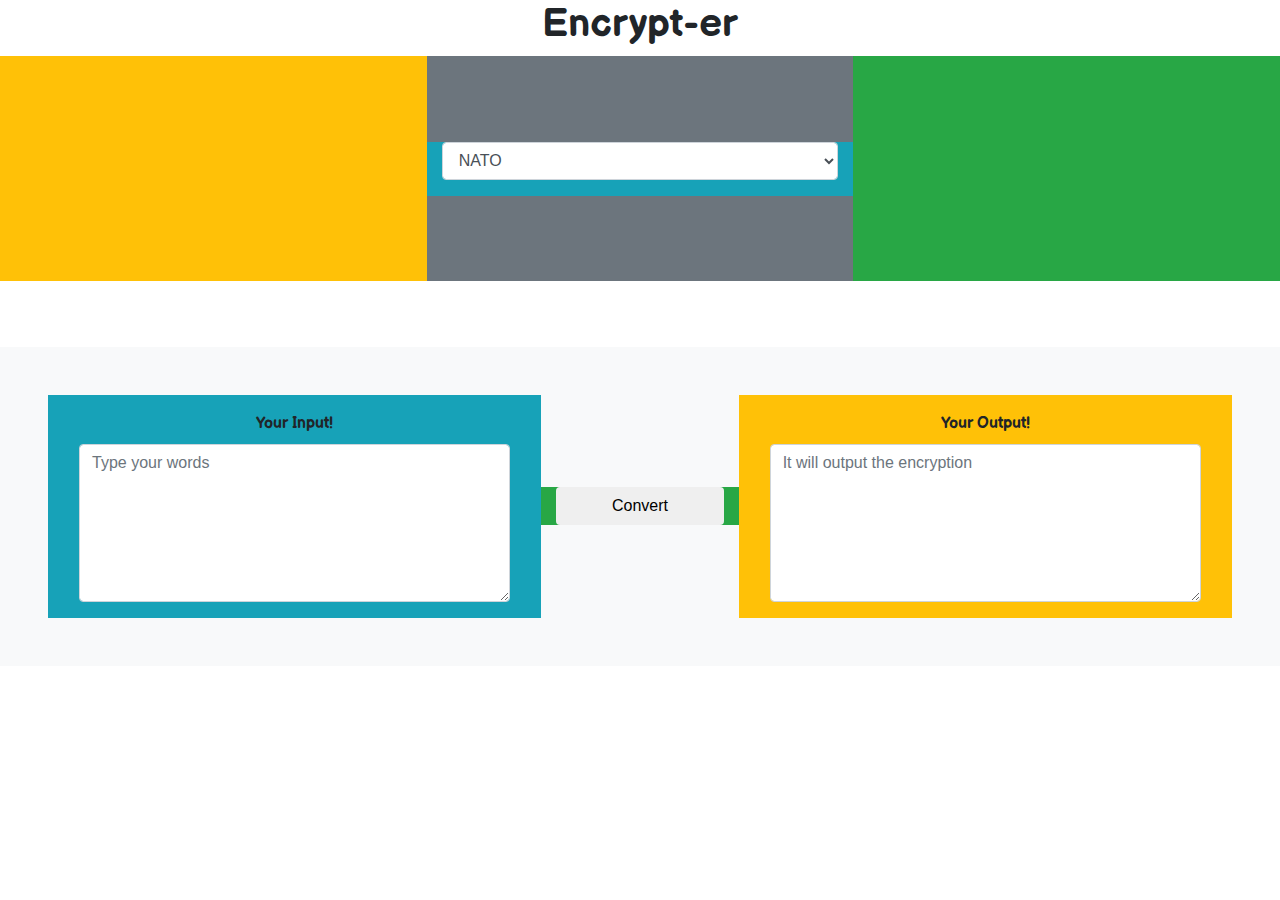
==== index.html @ de4d9780 "Commit" ====
<!doctype html>
<html lang="en">
  <head>
    <!-- Required meta tags -->
    <meta charset="utf-8">
    <meta name="viewport" content="width=device-width, initial-scale=1, shrink-to-fit=no">
    <link rel="stylesheet" href="main.css">
    <!-- Bootstrap CSS -->
    <link rel="stylesheet" href="https://maxcdn.bootstrapcdn.com/bootstrap/4.0.0/css/bootstrap.min.css" integrity="sha384-Gn5384xqQ1aoWXA+058RXPxPg6fy4IWvTNh0E263XmFcJlSAwiGgFAW/dAiS6JXm" crossorigin="anonymous">

    <title>Cyphers</title>
  </head>





  <body class="container-fluid">
    <h1 class="text-center my-font">Encrypt-er</h1>

    <div class="d-flex flex-column h-25">
      <div class="row bg-secondary h-100">
        <div class="col-4 bg-warning">

        </div>


        <div class="col-4 bg-info align-self-center">
          <div class="form-group text-center">
            <select class="form-control" id="type-of-decryption">
              <option value="NATO">NATO</option>
              <option value="ROT13">ROT13</option>
            </select>
          </div>
        </div>

        <div class="col-4 bg-success">

        </div>
      </div>

    </div>



    <div class="d-flex flex-column h-50 justify-content-center">
      <div class="row p-5 bg-light">
          <div class="col-5 bg-info text-center">
            <form class="m-3" action="input" method="post">
              <label for="entry" class="my-font">Your Input!</label>
              <textarea class="form-control" rows="6" id="entry" type="text" name="encryption"  placeholder="Type your words"></textarea>
            </form>
          </div>
          <div class="col-2 bg-success align-self-center">
            <button id="convert-button" class="btn btn-default btn-block text-center" type="button" name="convert">Convert</button>
          </div>
          <div class="col-5 text-center bg-warning">
            <form class="m-3" action="input" method="post">
              <label for="output" class="my-font">Your Output!</label>
              <textarea class="form-control" rows="6" id="output" type="text" name="encryption"  placeholder="It will output the encryption"></textarea>
            </form>
          </div>
      </div>
  </div>

    <!-- Optional JavaScript -->
    <!-- jQuery first, then Popper.js, then Bootstrap JS -->
    <script src="https://code.jquery.com/jquery-3.2.1.slim.min.js" integrity="sha384-KJ3o2DKtIkvYIK3UENzmM7KCkRr/rE9/Qpg6aAZGJwFDMVNA/GpGFF93hXpG5KkN" crossorigin="anonymous"></script>
    <script src="https://cdnjs.cloudflare.com/ajax/libs/popper.js/1.12.9/umd/popper.min.js" integrity="sha384-ApNbgh9B+Y1QKtv3Rn7W3mgPxhU9K/ScQsAP7hUibX39j7fakFPskvXusvfa0b4Q" crossorigin="anonymous"></script>
    <script src="https://maxcdn.bootstrapcdn.com/bootstrap/4.0.0/js/bootstrap.min.js" integrity="sha384-JZR6Spejh4U02d8jOt6vLEHfe/JQGiRRSQQxSfFWpi1MquVdAyjUar5+76PVCmYl" crossorigin="anonymous"></script>
    <script src="main.js" charset="utf-8"></script>
  </body>
</html>
---- main.css ----
@import url('https://fonts.googleapis.com/css2?family=Balsamiq+Sans:ital,wght@0,400;0,700;1,400&display=swap');

body, html {
  height: 100%;
}

.my-font {
  font-family: Balsamiq Sans, sans-serif;
  font-weight: bold;
}
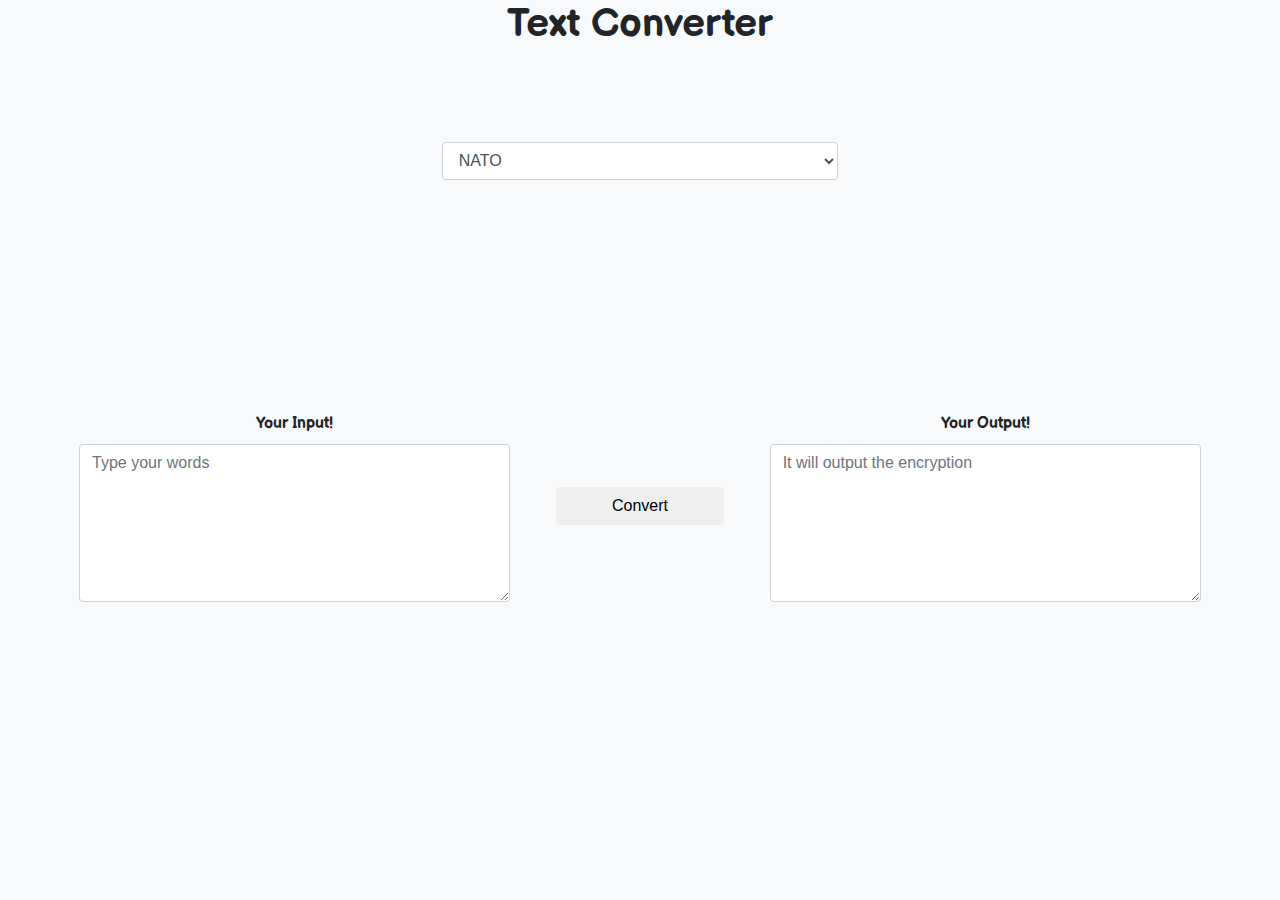
==== commit 831675f1: "Re" ====
--- a/index.html
+++ b/index.html
@@ -8,24 +8,24 @@
     <!-- Bootstrap CSS -->
     <link rel="stylesheet" href="https://maxcdn.bootstrapcdn.com/bootstrap/4.0.0/css/bootstrap.min.css" integrity="sha384-Gn5384xqQ1aoWXA+058RXPxPg6fy4IWvTNh0E263XmFcJlSAwiGgFAW/dAiS6JXm" crossorigin="anonymous">
 
-    <title>Cyphers</title>
+    <title>Text Converter</title>
   </head>
 
 
 
 
 
-  <body class="container-fluid">
-    <h1 class="text-center my-font">Encrypt-er</h1>
+  <body class="container-fluid bg-light">
+    <h1 class="text-center my-font">Text Converter</h1>
 
     <div class="d-flex flex-column h-25">
-      <div class="row bg-secondary h-100">
-        <div class="col-4 bg-warning">
+      <div class="row h-100">
+        <div class="col-4">
 
         </div>
 
 
-        <div class="col-4 bg-info align-self-center">
+        <div class="col-4 align-self-center">
           <div class="form-group text-center">
             <select class="form-control" id="type-of-decryption">
               <option value="NATO">NATO</option>
@@ -34,7 +34,7 @@
           </div>
         </div>
 
-        <div class="col-4 bg-success">
+        <div class="col-4">
 
         </div>
       </div>
@@ -44,17 +44,17 @@
 
 
     <div class="d-flex flex-column h-50 justify-content-center">
-      <div class="row p-5 bg-light">
-          <div class="col-5 bg-info text-center">
+      <div class="row p-5">
+          <div class="col-5 text-center">
             <form class="m-3" action="input" method="post">
               <label for="entry" class="my-font">Your Input!</label>
               <textarea class="form-control" rows="6" id="entry" type="text" name="encryption"  placeholder="Type your words"></textarea>
             </form>
           </div>
-          <div class="col-2 bg-success align-self-center">
+          <div class="col-2 align-self-center">
             <button id="convert-button" class="btn btn-default btn-block text-center" type="button" name="convert">Convert</button>
           </div>
-          <div class="col-5 text-center bg-warning">
+          <div class="col-5 text-center">
             <form class="m-3" action="input" method="post">
               <label for="output" class="my-font">Your Output!</label>
               <textarea class="form-control" rows="6" id="output" type="text" name="encryption"  placeholder="It will output the encryption"></textarea>
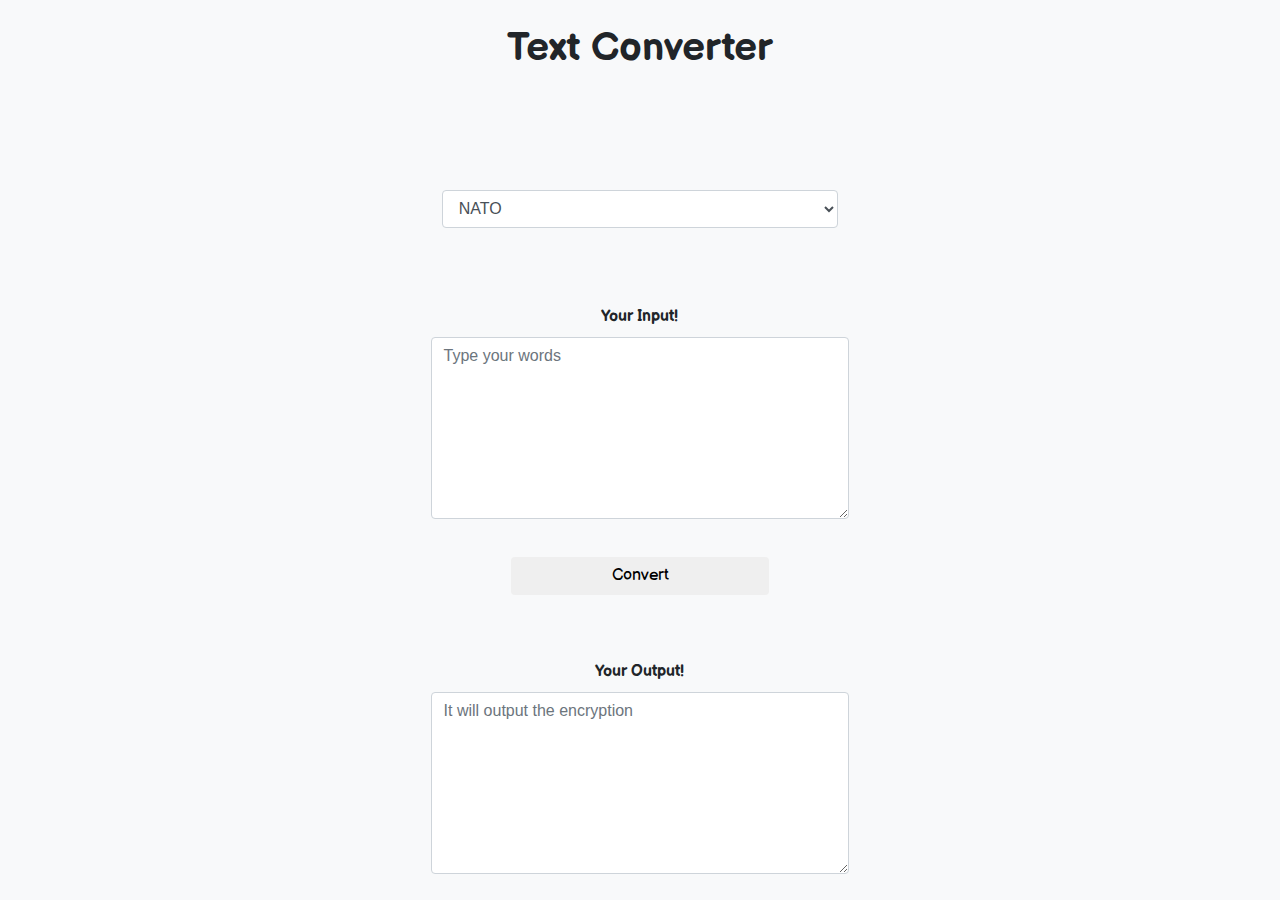
==== commit 5742759c: "Padding" ====
--- a/index.html
+++ b/index.html
@@ -1,73 +1,67 @@
 <!doctype html>
 <html lang="en">
-  <head>
-    <!-- Required meta tags -->
-    <meta charset="utf-8">
-    <meta name="viewport" content="width=device-width, initial-scale=1, shrink-to-fit=no">
-    <link rel="stylesheet" href="main.css">
-    <!-- Bootstrap CSS -->
-    <link rel="stylesheet" href="https://maxcdn.bootstrapcdn.com/bootstrap/4.0.0/css/bootstrap.min.css" integrity="sha384-Gn5384xqQ1aoWXA+058RXPxPg6fy4IWvTNh0E263XmFcJlSAwiGgFAW/dAiS6JXm" crossorigin="anonymous">
 
-    <title>Text Converter</title>
-  </head>
+<head>
+  <!-- Required meta tags -->
+  <meta charset="utf-8">
+  <meta name="viewport" content="width=device-width, initial-scale=1, shrink-to-fit=no">
+  <link rel="stylesheet" href="main.css">
+  <!-- Bootstrap CSS -->
+  <link rel="stylesheet" href="https://maxcdn.bootstrapcdn.com/bootstrap/4.0.0/css/bootstrap.min.css" integrity="sha384-Gn5384xqQ1aoWXA+058RXPxPg6fy4IWvTNh0E263XmFcJlSAwiGgFAW/dAiS6JXm" crossorigin="anonymous">
+
+  <title>Text Converter</title>
+</head>
 
 
 
+<body class="container-fluid bg-light">
+  <h1 class="text-center my-font p-4">Text Converter</h1>
 
-
-  <body class="container-fluid bg-light">
-    <h1 class="text-center my-font">Text Converter</h1>
-
-    <div class="d-flex flex-column h-25">
-      <div class="row h-100">
-        <div class="col-4">
-
-        </div>
-
-
-        <div class="col-4 align-self-center">
-          <div class="form-group text-center">
-            <select class="form-control" id="type-of-decryption">
-              <option value="NATO">NATO</option>
-              <option value="ROT13">ROT13</option>
-            </select>
-          </div>
-        </div>
-
-        <div class="col-4">
-
+  <div class="d-flex flex-column h-25">
+    <div class="row h-100">
+      <div class="col-4">
+      </div>
+      <div class="col-4 align-self-center">
+        <div class="form-group text-center">
+          <select class="form-control" id="type-of-decryption">
+            <option value="NATO">NATO</option>
+            <option value="ROT13">ROT13</option>
+          </select>
         </div>
       </div>
-
+      <div class="col-4">
+      </div>
     </div>
+  </div>
 
 
 
-    <div class="d-flex flex-column h-50 justify-content-center">
-      <div class="row p-5">
-          <div class="col-5 text-center">
-            <form class="m-3" action="input" method="post">
-              <label for="entry" class="my-font">Your Input!</label>
-              <textarea class="form-control" rows="6" id="entry" type="text" name="encryption"  placeholder="Type your words"></textarea>
-            </form>
-          </div>
-          <div class="col-2 align-self-center">
-            <button id="convert-button" class="btn btn-default btn-block text-center" type="button" name="convert">Convert</button>
-          </div>
-          <div class="col-5 text-center">
-            <form class="m-3" action="input" method="post">
-              <label for="output" class="my-font">Your Output!</label>
-              <textarea class="form-control" rows="6" id="output" type="text" name="encryption"  placeholder="It will output the encryption"></textarea>
-            </form>
-          </div>
+  <div class="d-flex flex-column h-50 justify-content-center">
+    <div class="d-flex flex-column p-5 align-items-center">
+      <div class="col-5 text-center">
+        <form class="m-3" action="input" method="post">
+          <label for="entry" class="my-font">Your Input!</label>
+          <textarea class="form-control" rows="7" id="entry" type="text" name="encryption" placeholder="Type your words"></textarea>
+        </form>
       </div>
+      <div class="col-3 d-flex flex-column justify-content-center">
+        <button id="convert-button" class="btn btn-default btn-block text-center my-font my-color" type="button" name="convert">Convert</button>
+      </div>
+      <div class="col-5 text-center">
+        <form class="m-3" action="input" method="post">
+          <label for="output" class="my-font">Your Output!</label>
+          <textarea class="form-control" rows="7" id="output" type="text" name="encryption" placeholder="It will output the encryption"></textarea>
+        </form>
+      </div>
+    </div>
   </div>
 
-    <!-- Optional JavaScript -->
-    <!-- jQuery first, then Popper.js, then Bootstrap JS -->
-    <script src="https://code.jquery.com/jquery-3.2.1.slim.min.js" integrity="sha384-KJ3o2DKtIkvYIK3UENzmM7KCkRr/rE9/Qpg6aAZGJwFDMVNA/GpGFF93hXpG5KkN" crossorigin="anonymous"></script>
-    <script src="https://cdnjs.cloudflare.com/ajax/libs/popper.js/1.12.9/umd/popper.min.js" integrity="sha384-ApNbgh9B+Y1QKtv3Rn7W3mgPxhU9K/ScQsAP7hUibX39j7fakFPskvXusvfa0b4Q" crossorigin="anonymous"></script>
-    <script src="https://maxcdn.bootstrapcdn.com/bootstrap/4.0.0/js/bootstrap.min.js" integrity="sha384-JZR6Spejh4U02d8jOt6vLEHfe/JQGiRRSQQxSfFWpi1MquVdAyjUar5+76PVCmYl" crossorigin="anonymous"></script>
-    <script src="main.js" charset="utf-8"></script>
-  </body>
+  <!-- Optional JavaScript -->
+  <!-- jQuery first, then Popper.js, then Bootstrap JS -->
+  <script src="https://code.jquery.com/jquery-3.2.1.slim.min.js" integrity="sha384-KJ3o2DKtIkvYIK3UENzmM7KCkRr/rE9/Qpg6aAZGJwFDMVNA/GpGFF93hXpG5KkN" crossorigin="anonymous"></script>
+  <script src="https://cdnjs.cloudflare.com/ajax/libs/popper.js/1.12.9/umd/popper.min.js" integrity="sha384-ApNbgh9B+Y1QKtv3Rn7W3mgPxhU9K/ScQsAP7hUibX39j7fakFPskvXusvfa0b4Q" crossorigin="anonymous"></script>
+  <script src="https://maxcdn.bootstrapcdn.com/bootstrap/4.0.0/js/bootstrap.min.js" integrity="sha384-JZR6Spejh4U02d8jOt6vLEHfe/JQGiRRSQQxSfFWpi1MquVdAyjUar5+76PVCmYl" crossorigin="anonymous"></script>
+  <script src="main.js" charset="utf-8"></script>
+</body>
+
 </html>
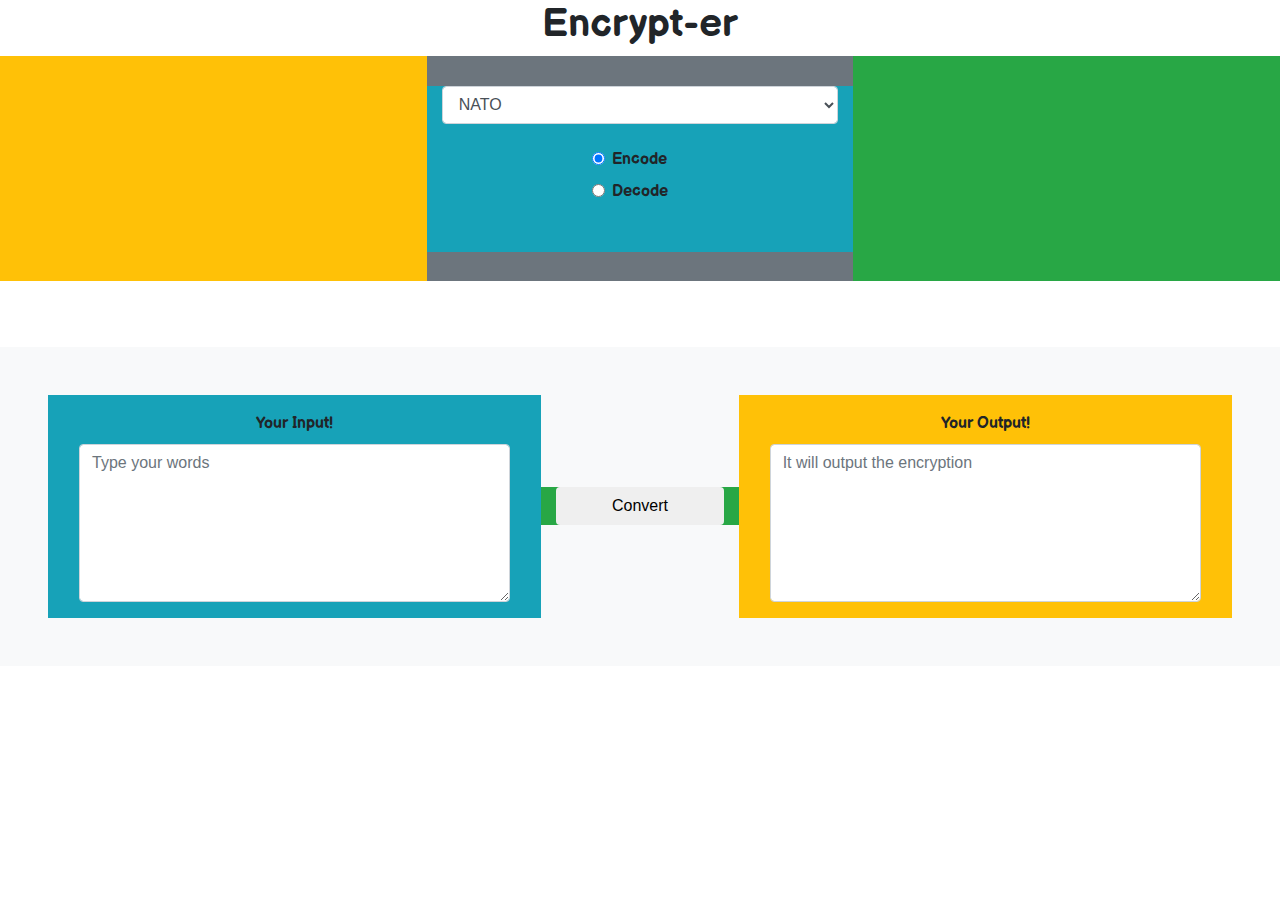
==== commit 5192dc09: "Decoder radio HTML & CSS done Decoder for BASE64 done" ====
--- a/index.html
+++ b/index.html
@@ -1,67 +1,83 @@
 <!doctype html>
 <html lang="en">
+  <head>
+    <!-- Required meta tags -->
+    <meta charset="utf-8">
+    <meta name="viewport" content="width=device-width, initial-scale=1, shrink-to-fit=no">
+    <link rel="stylesheet" href="main.css">
+    <!-- Bootstrap CSS -->
+    <link rel="stylesheet" href="https://maxcdn.bootstrapcdn.com/bootstrap/4.0.0/css/bootstrap.min.css" integrity="sha384-Gn5384xqQ1aoWXA+058RXPxPg6fy4IWvTNh0E263XmFcJlSAwiGgFAW/dAiS6JXm" crossorigin="anonymous">
 
-<head>
-  <!-- Required meta tags -->
-  <meta charset="utf-8">
-  <meta name="viewport" content="width=device-width, initial-scale=1, shrink-to-fit=no">
-  <link rel="stylesheet" href="main.css">
-  <!-- Bootstrap CSS -->
-  <link rel="stylesheet" href="https://maxcdn.bootstrapcdn.com/bootstrap/4.0.0/css/bootstrap.min.css" integrity="sha384-Gn5384xqQ1aoWXA+058RXPxPg6fy4IWvTNh0E263XmFcJlSAwiGgFAW/dAiS6JXm" crossorigin="anonymous">
-
-  <title>Text Converter</title>
-</head>
+    <title>Cyphers</title>
+  </head>
 
 
 
-<body class="container-fluid bg-light">
-  <h1 class="text-center my-font p-4">Text Converter</h1>
 
-  <div class="d-flex flex-column h-25">
-    <div class="row h-100">
-      <div class="col-4">
-      </div>
-      <div class="col-4 align-self-center">
-        <div class="form-group text-center">
-          <select class="form-control" id="type-of-decryption">
-            <option value="NATO">NATO</option>
-            <option value="ROT13">ROT13</option>
-          </select>
+
+  <body class="container-fluid">
+    <h1 class="text-center my-font">Encrypt-er</h1>
+
+    <div class="d-flex flex-column h-25">
+      <div class="row bg-secondary h-100">
+        <div class="col-4 bg-warning">
+
+        </div>
+
+        <div class="col-4 bg-info align-self-center">
+          <div class="form-group text-center">
+            <select class="form-control" id="type-of-decryption">
+              <option value="NATO">NATO</option>
+              <option value="ROT13">ROT13</option>
+              <option value="BASE64">BASE64</option>
+            </select>
+            <div class="d-flex flex-column p-4">
+              <td>
+                <label class="my-font inline" for="encode"><input class="form-check-input" type="radio" name="encoder-decoder" id="encode" value="encode" checked>Encode</label>
+              </td>
+              <td>
+
+                <label class="my-font inline" for="decode"><input class="form-check-input" type="radio" name="encoder-decoder" id="decode" value="decode">Decode</label>
+              </td>
+            </div>
+
+          </div>
+        </div>
+
+        <div class="col-4 bg-success">
+
         </div>
       </div>
-      <div class="col-4">
-      </div>
+
     </div>
-  </div>
 
 
 
-  <div class="d-flex flex-column h-50 justify-content-center">
-    <div class="d-flex flex-column p-5 align-items-center">
-      <div class="col-5 text-center">
-        <form class="m-3" action="input" method="post">
-          <label for="entry" class="my-font">Your Input!</label>
-          <textarea class="form-control" rows="7" id="entry" type="text" name="encryption" placeholder="Type your words"></textarea>
-        </form>
+    <div class="d-flex flex-column h-50 justify-content-center">
+      <div class="row p-5 bg-light">
+          <div class="col-5 bg-info text-center">
+            <form class="m-3" action="input" method="post">
+              <label for="entry" class="my-font">Your Input!</label>
+              <textarea class="form-control" rows="6" id="entry" type="text" name="encryption"  placeholder="Type your words"></textarea>
+            </form>
+          </div>
+          <div class="col-2 bg-success align-self-center">
+            <button id="convert-button" class="btn btn-default btn-block text-center" type="button" name="convert">Convert</button>
+          </div>
+          <div class="col-5 text-center bg-warning">
+            <form class="m-3" action="input" method="post">
+              <label for="output" class="my-font">Your Output!</label>
+              <textarea class="form-control" rows="6" id="output" type="text" name="encryption"  placeholder="It will output the encryption"></textarea>
+            </form>
+          </div>
       </div>
-      <div class="col-3 d-flex flex-column justify-content-center">
-        <button id="convert-button" class="btn btn-default btn-block text-center my-font my-color" type="button" name="convert">Convert</button>
-      </div>
-      <div class="col-5 text-center">
-        <form class="m-3" action="input" method="post">
-          <label for="output" class="my-font">Your Output!</label>
-          <textarea class="form-control" rows="7" id="output" type="text" name="encryption" placeholder="It will output the encryption"></textarea>
-        </form>
-      </div>
-    </div>
   </div>
 
-  <!-- Optional JavaScript -->
-  <!-- jQuery first, then Popper.js, then Bootstrap JS -->
-  <script src="https://code.jquery.com/jquery-3.2.1.slim.min.js" integrity="sha384-KJ3o2DKtIkvYIK3UENzmM7KCkRr/rE9/Qpg6aAZGJwFDMVNA/GpGFF93hXpG5KkN" crossorigin="anonymous"></script>
-  <script src="https://cdnjs.cloudflare.com/ajax/libs/popper.js/1.12.9/umd/popper.min.js" integrity="sha384-ApNbgh9B+Y1QKtv3Rn7W3mgPxhU9K/ScQsAP7hUibX39j7fakFPskvXusvfa0b4Q" crossorigin="anonymous"></script>
-  <script src="https://maxcdn.bootstrapcdn.com/bootstrap/4.0.0/js/bootstrap.min.js" integrity="sha384-JZR6Spejh4U02d8jOt6vLEHfe/JQGiRRSQQxSfFWpi1MquVdAyjUar5+76PVCmYl" crossorigin="anonymous"></script>
-  <script src="main.js" charset="utf-8"></script>
-</body>
-
+    <!-- Optional JavaScript -->
+    <!-- jQuery first, then Popper.js, then Bootstrap JS -->
+    <script src="https://code.jquery.com/jquery-3.2.1.slim.min.js" integrity="sha384-KJ3o2DKtIkvYIK3UENzmM7KCkRr/rE9/Qpg6aAZGJwFDMVNA/GpGFF93hXpG5KkN" crossorigin="anonymous"></script>
+    <script src="https://cdnjs.cloudflare.com/ajax/libs/popper.js/1.12.9/umd/popper.min.js" integrity="sha384-ApNbgh9B+Y1QKtv3Rn7W3mgPxhU9K/ScQsAP7hUibX39j7fakFPskvXusvfa0b4Q" crossorigin="anonymous"></script>
+    <script src="https://maxcdn.bootstrapcdn.com/bootstrap/4.0.0/js/bootstrap.min.js" integrity="sha384-JZR6Spejh4U02d8jOt6vLEHfe/JQGiRRSQQxSfFWpi1MquVdAyjUar5+76PVCmYl" crossorigin="anonymous"></script>
+    <script src="main.js" charset="utf-8"></script>
+  </body>
 </html>
--- a/main.css
+++ b/main.css
@@ -6,5 +6,5 @@
 
 .my-font {
   font-family: Balsamiq Sans, sans-serif;
-  font-weight: bold;
+  font-weight: bold;  
 }
